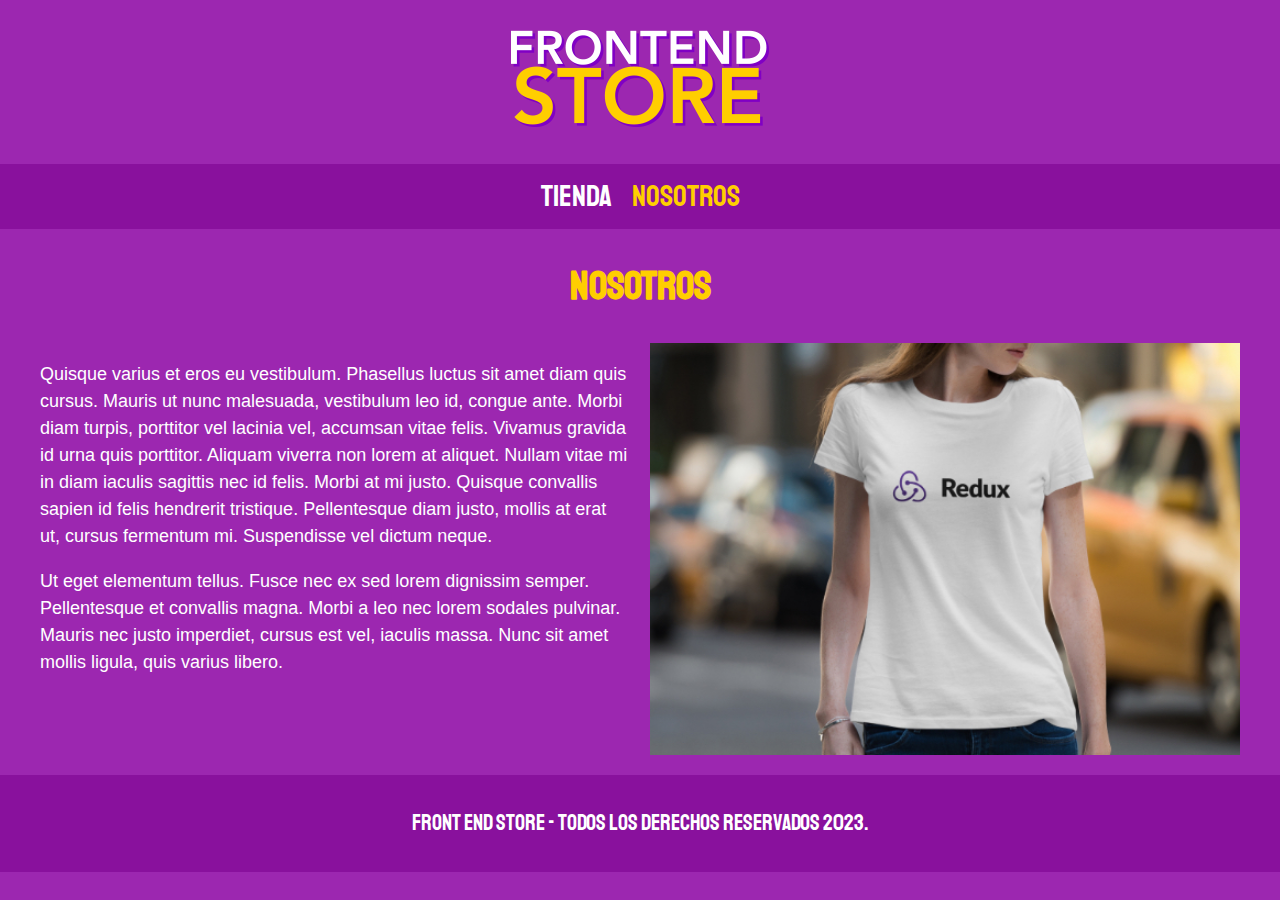
==== nosotros.html @ 47735b9f "Cambios en estilo de index.html y nosotros.html" ====
<!DOCTYPE html>
<html lang="en">
  <head>
    <meta charset="UTF-8" />
    <meta http-equiv="X-UA-Compatible" content="IE=edge" />
    <meta name="viewport" content="width=device-width, initial-scale=1.0" />
    <title>FrontEnd Store</title>
    <link rel="stylesheet" href="css/normalize.css" />
    <link
      href="https://fonts.googleapis.com/css2?family=Staatliches&display=swap"
      rel="stylesheet"
    />
    <link rel="stylesheet" href="css/styles.css" />
  </head>
  <body>
    <header class="header">
      <a href="index.html">
        <img class="header__logo" src="img/logo.png" alt="Logotipo" />
      </a>
    </header>

    <nav class="navegacion">
      <a class="navegacion__enlace" href="index.html">Tienda</a>
      <a
        class="navegacion__enlace navegacion__enlace--activo"
        href="nosotros.html"
        >Nosotros</a
      >
    </nav>

    <main class="contenedor">
      <h1>Nosotros</h1>

      <div class="nosotros">
        <div class="nosotros__contenido">
          <p>
            Quisque varius et eros eu vestibulum. Phasellus luctus sit amet diam
            quis cursus. Mauris ut nunc malesuada, vestibulum leo id, congue
            ante. Morbi diam turpis, porttitor vel lacinia vel, accumsan vitae
            felis. Vivamus gravida id urna quis porttitor. Aliquam viverra non
            lorem at aliquet. Nullam vitae mi in diam iaculis sagittis nec id
            felis. Morbi at mi justo. Quisque convallis sapien id felis
            hendrerit tristique. Pellentesque diam justo, mollis at erat ut,
            cursus fermentum mi. Suspendisse vel dictum neque.
          </p>
          <p>
            Ut eget elementum tellus. Fusce nec ex sed lorem dignissim semper.
            Pellentesque et convallis magna. Morbi a leo nec lorem sodales
            pulvinar. Mauris nec justo imperdiet, cursus est vel, iaculis massa.
            Nunc sit amet mollis ligula, quis varius libero. 

        </div>
        <img
          class="nosotros__imagen"
          src="img/nosotros.jpg"
          alt="imagen nosotros"
        />
      </div>
    </main>

    <footer class="footer">
      <p class="footer__texto">
        Front End Store - Todos los derechos Reservados 2023.
      </p>
    </footer>
  </body>
</html>
---- css/styles.css ----
:root {
    --primario: #9c27b0;
    --primarioOscuro: #89119D;
    --secundario: #ffce00;
    --secundarioOscuro: rgb(233,287,2);
    --blanco: #fff;
    --negro: #000;

    --fuentePrincipal: 'Staatliches', cursive;

}

html {
    box-sizing: border-box;
    font-size: 62.5%;
  }
*, *:before, *:after {
    box-sizing: inherit;
  }

  /** Globales **/

  body {
    background-color: var(--primario);
    font-size: 1.6rem;
    line-height: 1.5;
  }

  p {
    font-size: 1.8rem;
    font-family: Arial, Helvetica, sans-serif;
    color: var(--blanco);
  }

  a {
    text-decoration: none;
  }

  img {
    max-width: 100%;
  }

  .contenedor {
    max-width: 120rem;
    margin: 0 auto;
  }

  h1, h2, h3 {
    text-align: center;
    color: var(--secundario);
    font-family: var(--fuentePrincipal);
  }

  h1 {
    font-size: 4rem;
  }

  h2 {
    font-size: 3.2rem;
  }

  h3 {
    font-size: 2.4rem;
  }
  

  /*  Header */

  .header{
    display: flex;
    justify-content: center;
  }

  .header__logo{
   margin: 3rem 0; 
  }

  /* Footer */

  .footer{
    background-color: var(--primarioOscuro);
    padding: 1rem 0;
    margin-top: 2rem;
  }

  .footer__texto{
    font-family: var(--fuentePrincipal);
    text-align: center;
    font-size: 2.2rem;
  }

  /* Navegacion */

  .navegacion{
    background-color: var(--primarioOscuro);
    padding: 1rem 0;
    display: flex;
    justify-content: center;
    gap: 2rem;
  }

  .navegacion__enlace{
    font-family: var(--fuentePrincipal);
    color: var(--blanco);
    font-size: 3rem;
  }
.navegacion__enlace--activo,
  .navegacion__enlace:hover{
    color: var(--secundario)
  }

  /* Grid */

  .grid{
    display: grid;
    grid-template-columns: repeat(2, 1fr);
    gap: 2rem;
  }

  @media (min-width: 768px) {
    .grid{
      grid-template-columns: repeat(3, 1fr);
    }
  
  }

  /* Productos */

  .producto{
    background-color: var(--primarioOscuro);
    padding: 1rem;
  }

  .producto__imagen{
    width: 100%;

  }

  .producto__nombre{
    font-size: 4rem;
  }

  .producto__precio{
    font-size: 2.8rem;
    color: var(--secundario);
  }

  .producto__nombre,
  .producto__precio {
    font-family: var(--fuentePrincipal);
    margin: 1rem 0;
    text-align: center;
    line-height: 1.2;
  }

  /* Graficos */

  .grafico {
    min-height: 30rem;
    background-repeat: no-repeat;
    background-size: cover;
    grid-column: 1/3;
  }

  .grafico--camisas{
    grid-row: 2/3;
    background-image: url(../img/grafico1.jpg);

  }

  .grafico--node{
    grid-row: 8/9;
    background-image: url(../img/grafico2.jpg);
  }

  @media (min-width: 768px) {
    .grafico--node{
      grid-row: 5/6;
      grid-column: 2/4;    
    }
  }

/* Nosotros */

.nosotros{
  display: grid;
  grid-template-rows: repeat(2,auto);
}

@media (min-width: 768px) {
  .nosotros {
    grid-template-columns: repeat(2,1fr);
    column-gap: 2rem;
  }
}

.nosotros__contenido {

}

.nosotros__imagen{
  grid-row: 1/2;
  width: 100%;
}

@media (min-width: 768px) {
  .nosotros__imagen{
    grid-column: 2/3;
    }    
}
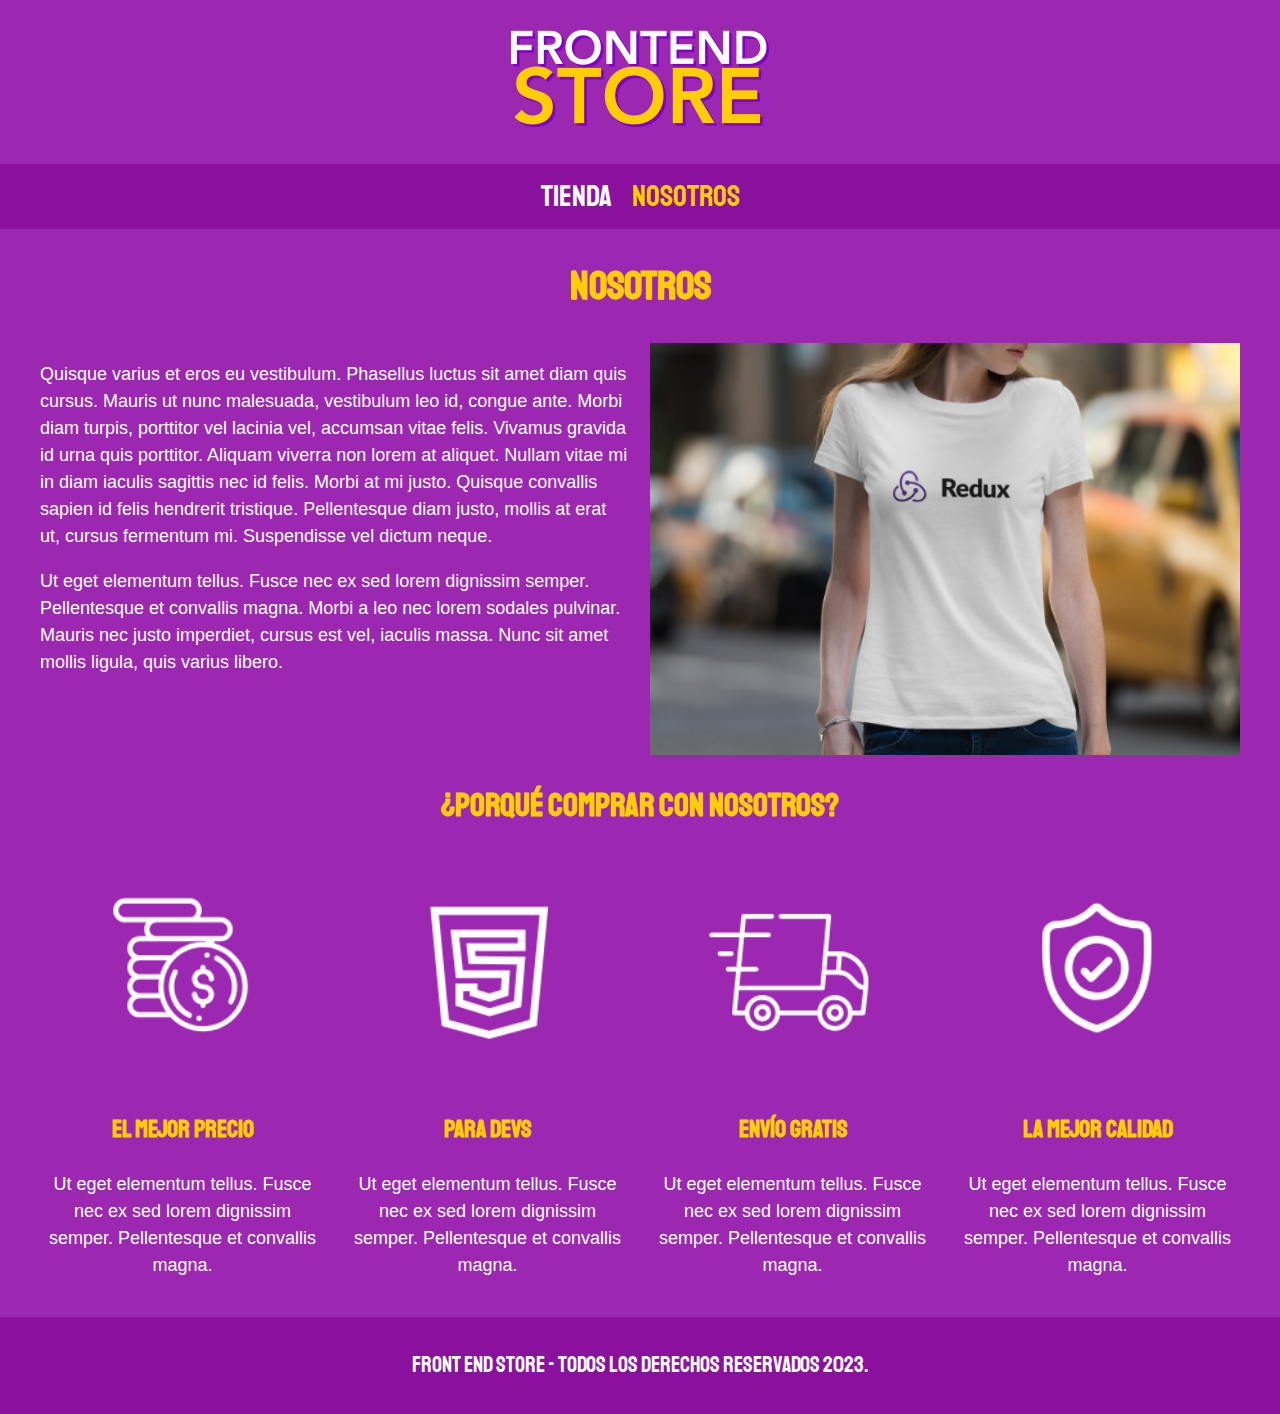
==== commit 90f26e2c: "Se agregan imagenes y estilo a pagina de producto." ====
--- a/nosotros.html
+++ b/nosotros.html
@@ -47,9 +47,10 @@
             Ut eget elementum tellus. Fusce nec ex sed lorem dignissim semper.
             Pellentesque et convallis magna. Morbi a leo nec lorem sodales
             pulvinar. Mauris nec justo imperdiet, cursus est vel, iaculis massa.
-            Nunc sit amet mollis ligula, quis varius libero. 
+            Nunc sit amet mollis ligula, quis varius libero.
+          </p>
+        </div>
 
-        </div>
         <img
           class="nosotros__imagen"
           src="img/nosotros.jpg"
@@ -58,6 +59,53 @@
       </div>
     </main>
 
+    <section class="contenedor comprar">
+      <h2 class="comprar__titulo">¿Porqué comprar con nosotros?</h2>
+
+      <div class="bloques">
+        <div class="bloque">
+          <img class="bloque__imagen" src="img/icono_1.png" alt="porque comprar" />
+          <h3 class="bloque__titulo">El Mejor Precio</h3>
+          <p>
+            Ut eget elementum tellus. Fusce nec ex sed lorem dignissim semper.
+            Pellentesque et convallis magna.
+          </p>
+        </div>
+        <!--.bloque-->
+
+        <div class="bloque">
+          <img class="bloque__imagen" src="img/icono_2.png" alt="porque comprar" />
+          <h3 class="bloque__titulo">Para Devs</h3>
+          <p>
+            Ut eget elementum tellus. Fusce nec ex sed lorem dignissim semper.
+            Pellentesque et convallis magna.
+          </p>
+        </div>
+        <!--.bloque-->
+
+        <div class="bloque">
+          <img class="bloque__imagen" src="img/icono_3.png" alt="porque comprar" />
+          <h3 class="bloque__titulo">Envío Gratis</h3>
+          <p>
+            Ut eget elementum tellus. Fusce nec ex sed lorem dignissim semper.
+            Pellentesque et convallis magna.
+          </p>
+        </div>
+        <!--.bloque-->
+
+        <div class="bloque">
+          <img class="bloque__imagen" src="img/icono_4.png" alt="porque comprar" />
+          <h3 class="bloque__titulo">La Mejor Calidad</h3>
+          <p>
+            Ut eget elementum tellus. Fusce nec ex sed lorem dignissim semper.
+            Pellentesque et convallis magna.
+          </p>
+        </div>
+        <!--.bloque-->
+      </div>
+      <!--.bloques-->
+    </section>
+
     <footer class="footer">
       <p class="footer__texto">
         Front End Store - Todos los derechos Reservados 2023.
--- a/css/styles.css
+++ b/css/styles.css
@@ -2,7 +2,7 @@
     --primario: #9c27b0;
     --primarioOscuro: #89119D;
     --secundario: #ffce00;
-    --secundarioOscuro: rgb(233,287,2);
+    --secundarioOscuro: rgb(233,187,2);
     --blanco: #fff;
     --negro: #000;
 
@@ -37,7 +37,7 @@
   }
 
   img {
-    max-width: 100%;
+    width: 100%;
   }
 
   .contenedor {
@@ -176,7 +176,7 @@
   @media (min-width: 768px) {
     .grafico--node{
       grid-row: 5/6;
-      grid-column: 2/4;    
+      grid-column: 2/4; 
     }
   }
 
@@ -200,11 +200,76 @@
 
 .nosotros__imagen{
   grid-row: 1/2;
-  width: 100%;
 }
 
 @media (min-width: 768px) {
   .nosotros__imagen{
     grid-column: 2/3;
     }    
+}
+
+/* Bloques */
+
+.bloques{
+  display: grid;
+  grid-template-columns: repeat(2,1fr);
+  gap: 2rem;
+}
+
+@media (min-width: 768px) {
+  .bloques{
+    grid-template-columns: repeat(4,1fr);
+  }
+}
+
+.bloque{
+  text-align: center;
+}
+
+
+.bloque__titulo{
+  margin: 0:
+}
+
+/* Pagina del producto */
+
+@media (min-width: 768px) {
+  .camisa {
+    display: grid;
+    grid-template-columns: repeat(2,1fr);
+    gap: 2rem;
+  }
+}
+
+.formulario{
+  display: grid;
+  grid-template-columns: repeat(2,1fr);
+  gap: 2rem;
+
+}
+
+.formulario__campo{
+  border: 1rem solid var(--primarioOscuro);
+  background-color: transparent;
+  color: var(--blanco);
+  font-size: 2rem;
+  font-family: Arial, Helvetica, sans-serif;
+  padding: 1rem;
+  appearance: none;
+}
+
+.formulario__submit{
+  background-color: var(--secundario);
+  border: none;
+  font-size: 2rem;
+  font-family: var(--fuentePrincipal);
+  padding: 2rem;
+  transition: background-color .3s ease;
+  grid-column: 1/3;
+}
+
+.formulario__submit:hover{
+  cursor: pointer;
+  background-color: var(--secundarioOscuro);
+
 }